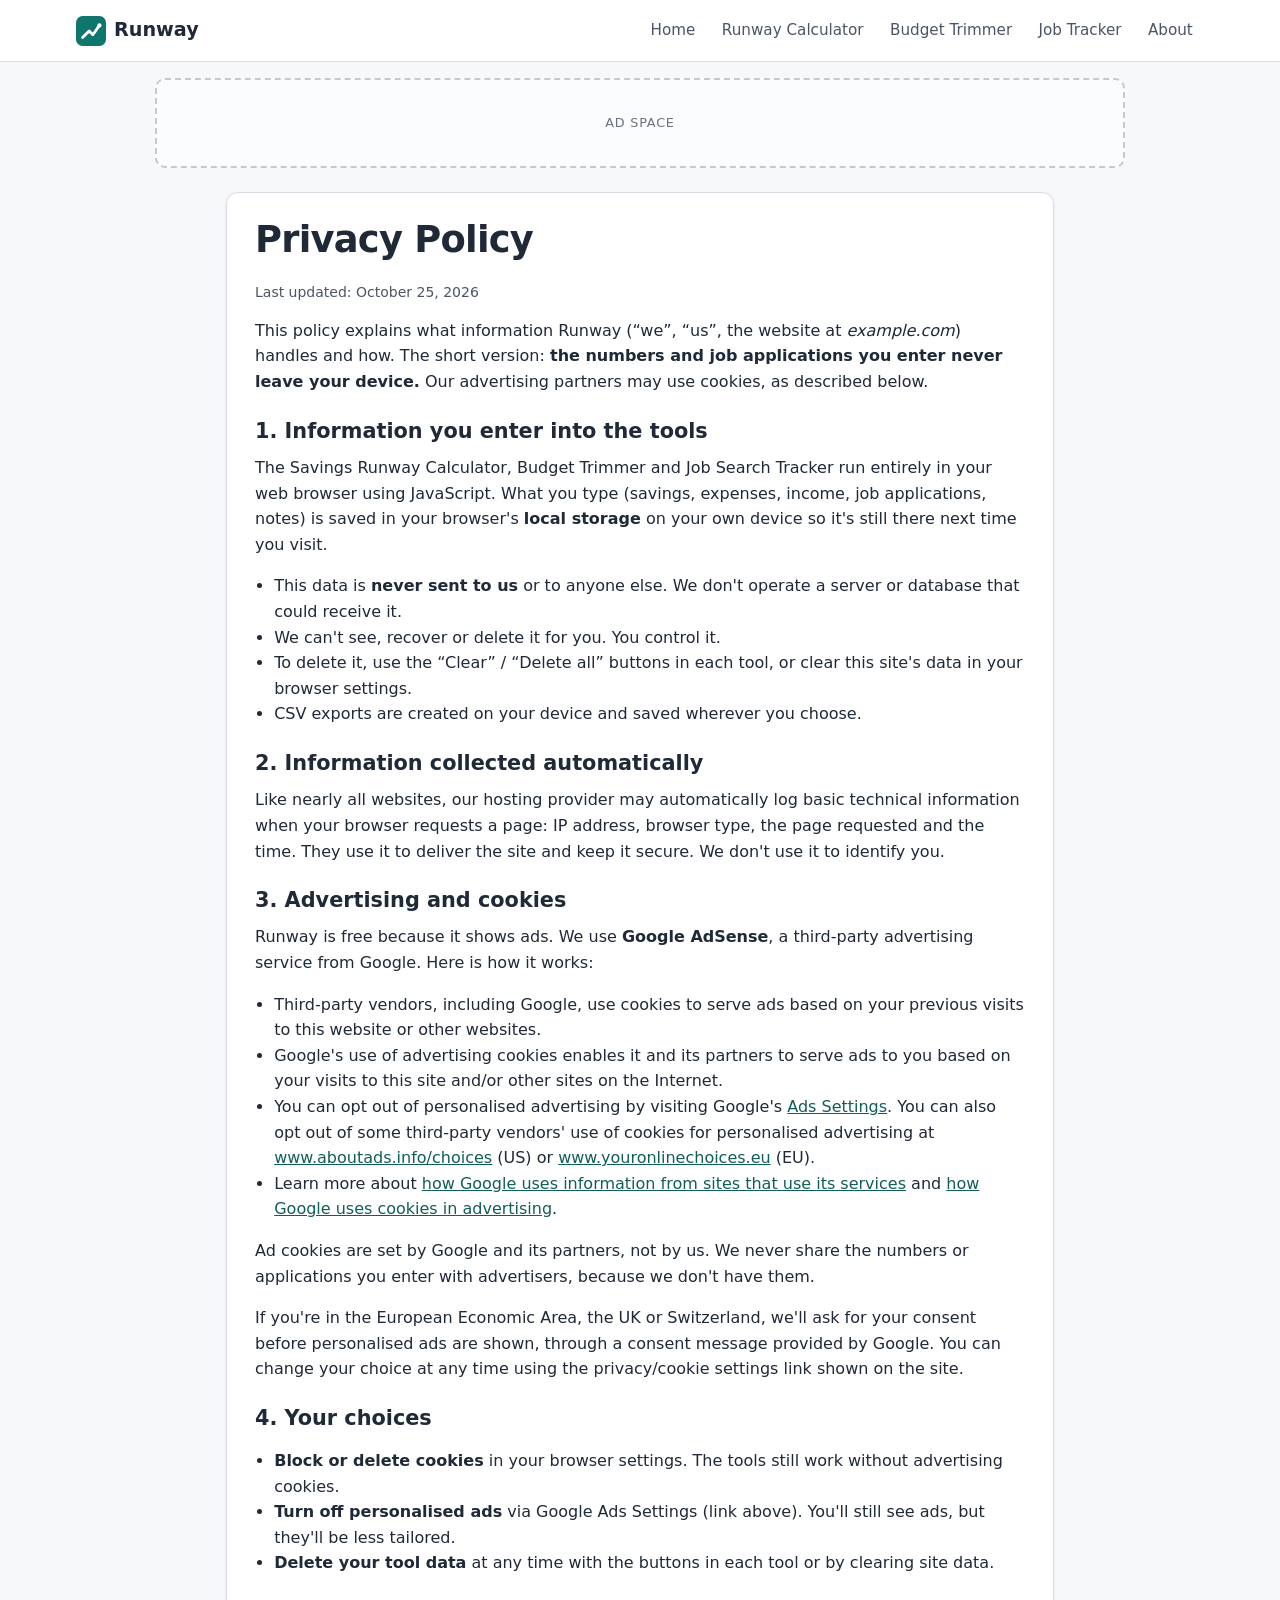
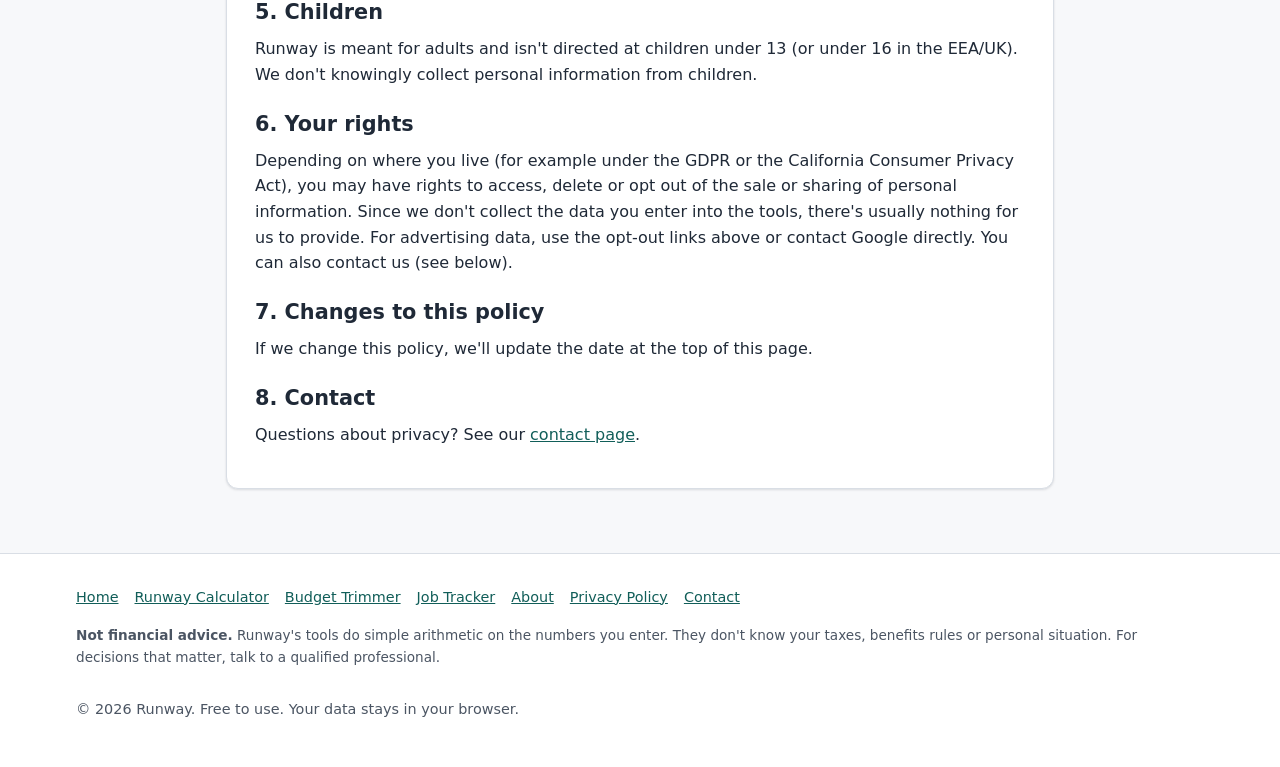
==== privacy.html @ b2f111d3 "Launch Runway: free money-runway toolkit" ====
<!doctype html>
<html lang="en">
<head>
<meta charset="utf-8">
<meta name="viewport" content="width=device-width, initial-scale=1">
<title>Privacy Policy | Runway</title>
<meta name="description" content="Runway privacy policy: your financial numbers and job applications never leave your browser. Learn how advertising cookies from Google AdSense work and how to opt out.">
<link rel="canonical" href="https://space-emporium.github.io/runway/privacy.html">
<!-- NOTE: replace https://space-emporium.github.io/runway with your real domain here, in sitemap.xml and robots.txt -->
<meta property="og:type" content="website">
<meta property="og:site_name" content="Runway">
<meta property="og:title" content="Privacy Policy | Runway">
<meta property="og:description" content="Runway privacy policy: your financial numbers and job applications never leave your browser. Learn how advertising cookies from Google AdSense work and how to opt out.">
<meta property="og:url" content="https://space-emporium.github.io/runway/privacy.html">
<meta property="og:image" content="https://space-emporium.github.io/runway/assets/og-image.png">
<meta property="og:image:width" content="1200">
<meta property="og:image:height" content="630">
<meta name="twitter:card" content="summary_large_image">
<meta name="theme-color" content="#0f766e">
<link rel="icon" href="favicon.svg" type="image/svg+xml">
<link rel="stylesheet" href="assets/css/style.css">
<!-- Google AdSense loader: uncomment after approval and replace the publisher ID.
<script async src="https://pagead2.googlesyndication.com/pagead/js/adsbygoogle.js?client=ca-pub-XXXXXXXXXXXXXXXX" crossorigin="anonymous"></script>
-->
</head>
<body>
<a class="skip-link" href="#main">Skip to content</a>
<header class="site-header">
  <div class="container">
    <a class="brand" href="index.html"><img src="favicon.svg" alt="" width="30" height="30">Runway</a>
    <nav class="nav" aria-label="Main"><ul><li><a href="index.html">Home</a></li><li><a href="runway-calculator.html">Runway Calculator</a></li><li><a href="budget-trimmer.html">Budget Trimmer</a></li><li><a href="job-tracker.html">Job Tracker</a></li><li><a href="about.html">About</a></li></ul></nav>
  </div>
</header>
<div class="ad-top-wrap">
<aside class="ad-slot ad-top" aria-label="Advertisement">
  <!-- AD SLOT: Top banner (responsive leaderboard)
       After AdSense approval: 1) uncomment the AdSense loader in <head>,
       2) replace ca-pub-XXXXXXXXXXXXXXXX and data-ad-slot with your own IDs,
       3) uncomment the block below and delete the "Ad space" placeholder span.
  <ins class="adsbygoogle"
       style="display:block"
       data-ad-client="ca-pub-XXXXXXXXXXXXXXXX"
       data-ad-slot="0000000000"
       data-ad-format="auto"
       data-full-width-responsive="true"></ins>
  <script>(adsbygoogle = window.adsbygoogle || []).push({});</script>
  -->
  <span class="ad-label">Ad space</span>
</aside></div>
<div class="container layout no-sidebar">
<main id="main">
<article class="card prose">
  <h1>Privacy Policy</h1>
  <p class="muted small">Last updated: October 25, 2026</p>
  <p>This policy explains what information Runway (“we”, “us”, the website at <em>example.com</em>) handles and how. The short version: <strong>the numbers and job applications you enter never leave your device.</strong> Our advertising partners may use cookies, as described below.</p>

  <h2>1. Information you enter into the tools</h2>
  <p>The Savings Runway Calculator, Budget Trimmer and Job Search Tracker run entirely in your web browser using JavaScript. What you type (savings, expenses, income, job applications, notes) is saved in your browser's <strong>local storage</strong> on your own device so it's still there next time you visit.</p>
  <ul>
    <li>This data is <strong>never sent to us</strong> or to anyone else. We don't operate a server or database that could receive it.</li>
    <li>We can't see, recover or delete it for you. You control it.</li>
    <li>To delete it, use the “Clear” / “Delete all” buttons in each tool, or clear this site's data in your browser settings.</li>
    <li>CSV exports are created on your device and saved wherever you choose.</li>
  </ul>

  <h2>2. Information collected automatically</h2>
  <p>Like nearly all websites, our hosting provider may automatically log basic technical information when your browser requests a page: IP address, browser type, the page requested and the time. They use it to deliver the site and keep it secure. We don't use it to identify you.</p>

  <h2>3. Advertising and cookies</h2>
  <p>Runway is free because it shows ads. We use <strong>Google AdSense</strong>, a third-party advertising service from Google. Here is how it works:</p>
  <ul>
    <li>Third-party vendors, including Google, use cookies to serve ads based on your previous visits to this website or other websites.</li>
    <li>Google's use of advertising cookies enables it and its partners to serve ads to you based on your visits to this site and/or other sites on the Internet.</li>
    <li>You can opt out of personalised advertising by visiting Google's <a href="https://adssettings.google.com/" rel="noopener">Ads Settings</a>. You can also opt out of some third-party vendors' use of cookies for personalised advertising at <a href="https://www.aboutads.info/choices/" rel="noopener">www.aboutads.info/choices</a> (US) or <a href="https://www.youronlinechoices.eu/" rel="noopener">www.youronlinechoices.eu</a> (EU).</li>
    <li>Learn more about <a href="https://policies.google.com/technologies/partner-sites" rel="noopener">how Google uses information from sites that use its services</a> and <a href="https://policies.google.com/technologies/ads" rel="noopener">how Google uses cookies in advertising</a>.</li>
  </ul>
  <p>Ad cookies are set by Google and its partners, not by us. We never share the numbers or applications you enter with advertisers, because we don't have them.</p>
  <p>If you're in the European Economic Area, the UK or Switzerland, we'll ask for your consent before personalised ads are shown, through a consent message provided by Google. You can change your choice at any time using the privacy/cookie settings link shown on the site.</p>

  <h2>4. Your choices</h2>
  <ul>
    <li><strong>Block or delete cookies</strong> in your browser settings. The tools still work without advertising cookies.</li>
    <li><strong>Turn off personalised ads</strong> via Google Ads Settings (link above). You'll still see ads, but they'll be less tailored.</li>
    <li><strong>Delete your tool data</strong> at any time with the buttons in each tool or by clearing site data.</li>
  </ul>

  <h2>5. Children</h2>
  <p>Runway is meant for adults and isn't directed at children under 13 (or under 16 in the EEA/UK). We don't knowingly collect personal information from children.</p>

  <h2>6. Your rights</h2>
  <p>Depending on where you live (for example under the GDPR or the California Consumer Privacy Act), you may have rights to access, delete or opt out of the sale or sharing of personal information. Since we don't collect the data you enter into the tools, there's usually nothing for us to provide. For advertising data, use the opt-out links above or contact Google directly. You can also contact us (see below).</p>

  <h2>7. Changes to this policy</h2>
  <p>If we change this policy, we'll update the date at the top of this page.</p>

  <h2>8. Contact</h2>
  <p>Questions about privacy? See our <a href="contact.html">contact page</a>.</p>
</article>
</main>

</div>
<footer class="site-footer">
  <div class="container">
    <nav aria-label="Footer"><ul>
      <li><a href="index.html">Home</a></li><li><a href="runway-calculator.html">Runway Calculator</a></li>
      <li><a href="budget-trimmer.html">Budget Trimmer</a></li><li><a href="job-tracker.html">Job Tracker</a></li>
      <li><a href="about.html">About</a></li><li><a href="privacy.html">Privacy Policy</a></li><li><a href="contact.html">Contact</a></li>
    </ul></nav>
    <p class="disclaimer"><strong>Not financial advice.</strong> Runway's tools do simple arithmetic on the numbers you enter. They don't know your taxes, benefits rules or personal situation. For decisions that matter, talk to a qualified professional.</p>
    <p>© <span id="year">2026</span> Runway. Free to use. Your data stays in your browser.</p>
  </div>
</footer>
<script src="assets/js/common.js" defer></script>

</body>
</html>
---- assets/css/style.css ----
/* Runway — single stylesheet. Light theme, one accent colour (teal). */
:root{
  --accent:#0f766e; --accent-dark:#115e59; --accent-soft:#e6f4f2;
  --text:#1f2937; --muted:#4b5563; --border:#d9dee5; --bg:#f7f8fa; --card:#fff;
  --danger:#b42318; --warn-bg:#fff7e6; --radius:12px;
  --shadow:0 1px 2px rgba(16,24,40,.05),0 1px 3px rgba(16,24,40,.08);
  font-family:system-ui,-apple-system,"Segoe UI",Roboto,"Helvetica Neue",Arial,sans-serif;
}
*,*::before,*::after{box-sizing:border-box}
html{-webkit-text-size-adjust:100%}
body{margin:0;background:var(--bg);color:var(--text);line-height:1.6;font-size:1rem}
img,svg{max-width:100%}
a{color:var(--accent-dark)}
a:hover{color:var(--accent)}
:focus-visible{outline:3px solid #f59e0b;outline-offset:2px;border-radius:4px}
h1,h2,h3{line-height:1.25;margin:0 0 .5em}
h1{font-size:clamp(1.6rem,4vw,2.3rem);letter-spacing:-.02em}
h2{font-size:1.3rem}
h3{font-size:1.05rem}
p{margin:0 0 1em}
.skip-link{position:absolute;left:-999px;top:0;background:#fff;padding:.5rem 1rem;z-index:10}
.skip-link:focus{left:.5rem;top:.5rem}
.container{max-width:1160px;margin:0 auto;padding:0 1rem}

/* Header */
.site-header{background:#fff;border-bottom:1px solid var(--border)}
.site-header .container{display:flex;align-items:center;justify-content:space-between;gap:1rem;flex-wrap:wrap;padding-top:.75rem;padding-bottom:.75rem}
.brand{display:flex;align-items:center;gap:.5rem;font-weight:700;font-size:1.2rem;color:var(--text);text-decoration:none}
.brand img{width:30px;height:30px}
.nav ul{list-style:none;display:flex;flex-wrap:wrap;gap:.25rem;margin:0;padding:0}
.nav a{display:block;padding:.4rem .7rem;border-radius:8px;color:var(--muted);text-decoration:none;font-weight:500;font-size:.95rem}
.nav a:hover{background:var(--accent-soft);color:var(--accent-dark)}
.nav a[aria-current="page"]{background:var(--accent-soft);color:var(--accent-dark)}

/* Layout */
.sidebar{display:none}
.layout{display:grid;grid-template-columns:minmax(0,1fr);gap:1.5rem;padding:1.5rem 1rem 2.5rem}
.layout.no-sidebar{max-width:860px}
@media (min-width:1000px){
  .layout.has-sidebar{grid-template-columns:minmax(0,1fr) 300px}
  .sidebar{display:block}
}
.sidebar .ad-slot{position:sticky;top:1rem;min-height:600px;margin:0}

.card{background:var(--card);border:1px solid var(--border);border-radius:var(--radius);padding:1.25rem;box-shadow:var(--shadow);margin-bottom:1.5rem}
@media (min-width:640px){.card{padding:1.5rem 1.75rem}}
.lead{font-size:1.1rem;color:var(--muted);max-width:60ch}
.muted{color:var(--muted)}
.small{font-size:.875rem}

/* Ad slots: clearly labelled, generous spacing so they never sit next to buttons. */
.ad-slot{display:flex;flex-direction:column;align-items:center;justify-content:center;
  border:2px dashed #c3c9d2;border-radius:10px;background:#fbfcfd;color:#6b7280;
  font-size:.8rem;letter-spacing:.06em;text-transform:uppercase;margin:2.5rem 0;min-height:100px;text-align:center;overflow:hidden}
.ad-slot .ad-label{padding:.5rem}
.ad-top-wrap{padding:1rem 1rem 0}
.ad-top-wrap .ad-slot{margin:0 auto;max-width:970px;min-height:90px}
@media (max-width:639px){.ad-top-wrap .ad-slot{min-height:60px}}

/* Hero & tool cards */
.hero{padding:.5rem 0 1rem}
.hero .cta-row{display:flex;flex-wrap:wrap;gap:.75rem;margin-top:1.25rem}
.tool-grid{display:grid;gap:1rem;grid-template-columns:1fr}
@media (min-width:700px){.tool-grid{grid-template-columns:repeat(3,1fr)}}
.tool-card{display:flex;flex-direction:column;background:#fff;border:1px solid var(--border);border-radius:var(--radius);padding:1.25rem;text-decoration:none;color:var(--text);box-shadow:var(--shadow);transition:border-color .15s,transform .15s}
.tool-card:hover{border-color:var(--accent);transform:translateY(-2px);color:var(--text)}
.tool-card .icon{width:40px;height:40px;border-radius:10px;background:var(--accent-soft);color:var(--accent);display:grid;place-items:center;font-size:1.3rem;margin-bottom:.75rem}
.tool-card p{color:var(--muted);font-size:.95rem;flex:1}
.tool-card .go{font-weight:600;color:var(--accent-dark)}
.steps{padding-left:1.2rem}
.steps li{margin-bottom:.4rem}

/* Forms */
.form-grid{display:grid;gap:1rem;grid-template-columns:1fr}
@media (min-width:560px){.form-grid{grid-template-columns:1fr 1fr}}
.field{display:flex;flex-direction:column;gap:.3rem}
.field label,.label{font-weight:600;font-size:.95rem}
.hint{font-size:.85rem;color:var(--muted)}
input[type=text],input[type=number],input[type=date],input[type=url],select,textarea{
  font:inherit;font-size:1rem;padding:.6rem .7rem;border:1px solid #b8c0cc;border-radius:8px;background:#fff;color:var(--text);width:100%;min-height:44px}
input:focus,select:focus,textarea:focus{border-color:var(--accent);outline:2px solid var(--accent-soft)}
.money{position:relative}
.money::before{content:"$";position:absolute;left:.7rem;top:50%;transform:translateY(-50%);color:var(--muted);pointer-events:none}
.money input{padding-left:1.5rem}
input[type=range]{width:100%;accent-color:var(--accent);min-height:32px}

.btn{display:inline-flex;align-items:center;justify-content:center;gap:.4rem;font:inherit;font-weight:600;font-size:.95rem;padding:.6rem 1.1rem;min-height:44px;border-radius:8px;border:1px solid var(--accent);background:var(--accent);color:#fff;cursor:pointer;text-decoration:none}
.btn:hover{background:var(--accent-dark);color:#fff}
.btn.secondary{background:#fff;color:var(--accent-dark)}
.btn.secondary:hover{background:var(--accent-soft)}
.btn.ghost{background:transparent;border-color:transparent;color:var(--muted)}
.btn.ghost:hover{background:#eef0f3;color:var(--text)}
.btn.danger{background:#fff;border-color:#f1c4c0;color:var(--danger)}
.btn.danger:hover{background:#fdecea}
.btn.small{padding:.3rem .6rem;min-height:36px;font-size:.85rem}
.btn-row{display:flex;flex-wrap:wrap;gap:.6rem;margin-top:1rem}

/* Results */
.results{border-top:1px solid var(--border);margin-top:1.5rem;padding-top:1.5rem}
.stat-grid{display:grid;gap:.75rem;grid-template-columns:1fr}
@media (min-width:560px){.stat-grid{grid-template-columns:repeat(3,1fr)}}
.stat{background:var(--accent-soft);border-radius:10px;padding:1rem}
.stat .k{font-size:.85rem;color:var(--accent-dark);font-weight:600}
.stat .v{font-size:1.6rem;font-weight:700;line-height:1.2;margin-top:.2rem;font-variant-numeric:tabular-nums}
.stat .s{font-size:.85rem;color:var(--muted)}
.stat.big{background:var(--accent);color:#fff}
.stat.big .k,.stat.big .s{color:#d7f0ec}
.notice{background:var(--warn-bg);border:1px solid #f5d9a8;border-radius:10px;padding:.75rem 1rem;font-size:.92rem}
.notice.good{background:#ecfdf3;border-color:#abefc6}
.whatif{background:#fafbfc;border:1px solid var(--border);border-radius:10px;padding:1rem;margin-top:1.25rem}
.whatif output{font-weight:700}
.chart-wrap{margin-top:1.25rem}
.chart-wrap svg{display:block;width:100%;height:auto}
.chart-legend{display:flex;gap:1rem;font-size:.85rem;color:var(--muted);flex-wrap:wrap}
.swatch{display:inline-block;width:12px;height:12px;border-radius:3px;margin-right:.35rem;vertical-align:-1px}

/* Tables */
.table-wrap{position:relative;overflow-x:auto;border:1px solid var(--border);border-radius:10px}
table{border-collapse:collapse;width:100%;font-size:.93rem;background:#fff}
th,td{text-align:left;padding:.55rem .65rem;border-bottom:1px solid #edf0f3;vertical-align:middle}
th{background:#f3f5f8;font-size:.82rem;text-transform:uppercase;letter-spacing:.03em;color:var(--muted)}
tbody tr:last-child td{border-bottom:none}
td input,td select{min-height:38px;padding:.35rem .5rem;font-size:.93rem}
td.num,th.num{text-align:right;font-variant-numeric:tabular-nums}
.pill{display:inline-block;font-size:.78rem;font-weight:600;padding:.15rem .55rem;border-radius:999px;background:#eef0f3;color:#374151;white-space:nowrap}
.pill.applied{background:#e0ecff;color:#1d4ed8}.pill.interviewing{background:#fef3c7;color:#92400e}
.pill.offer{background:#dcfce7;color:#166534}.pill.rejected{background:#fee2e2;color:#991b1b}
.pill.wishlist{background:#f3e8ff;color:#6b21a8}.pill.ghosted{background:#e5e7eb;color:#374151}
.empty{padding:2rem 1rem;text-align:center;color:var(--muted)}
.sr-only{position:absolute;width:1px;height:1px;padding:0;margin:-1px;overflow:hidden;clip:rect(0,0,0,0);white-space:nowrap;border:0}
.toolbar{display:flex;flex-wrap:wrap;gap:.75rem;align-items:end;justify-content:space-between;margin-bottom:1rem}
.counts{display:flex;flex-wrap:wrap;gap:.5rem}
details summary{cursor:pointer;font-weight:600;color:var(--accent-dark)}
.prose h2{margin-top:1.5rem}
.prose ul{padding-left:1.2rem}

/* Footer */
.site-footer{background:#fff;border-top:1px solid var(--border);padding:2rem 0;font-size:.9rem;color:var(--muted)}
.site-footer .container{display:grid;gap:1rem}
.site-footer nav ul{list-style:none;display:flex;flex-wrap:wrap;gap:1rem;margin:0;padding:0}
.disclaimer{font-size:.85rem}
@media print{.ad-slot,.ad-top-wrap,.sidebar,.site-header nav,.btn{display:none!important}}
.item-list{display:grid;gap:.5rem;margin-top:.75rem}
.item-row{display:grid;grid-template-columns:minmax(0,1fr) 130px 44px;gap:.5rem;align-items:center}
.item-row .btn{min-height:44px}
#items-body input[data-f=name]{min-width:140px}
#items-body input[data-f=category]{min-width:120px}
#items-body select{min-width:118px}
#items-body .gained{white-space:nowrap}
[hidden]{display:none!important}
.quick-status{min-width:132px}
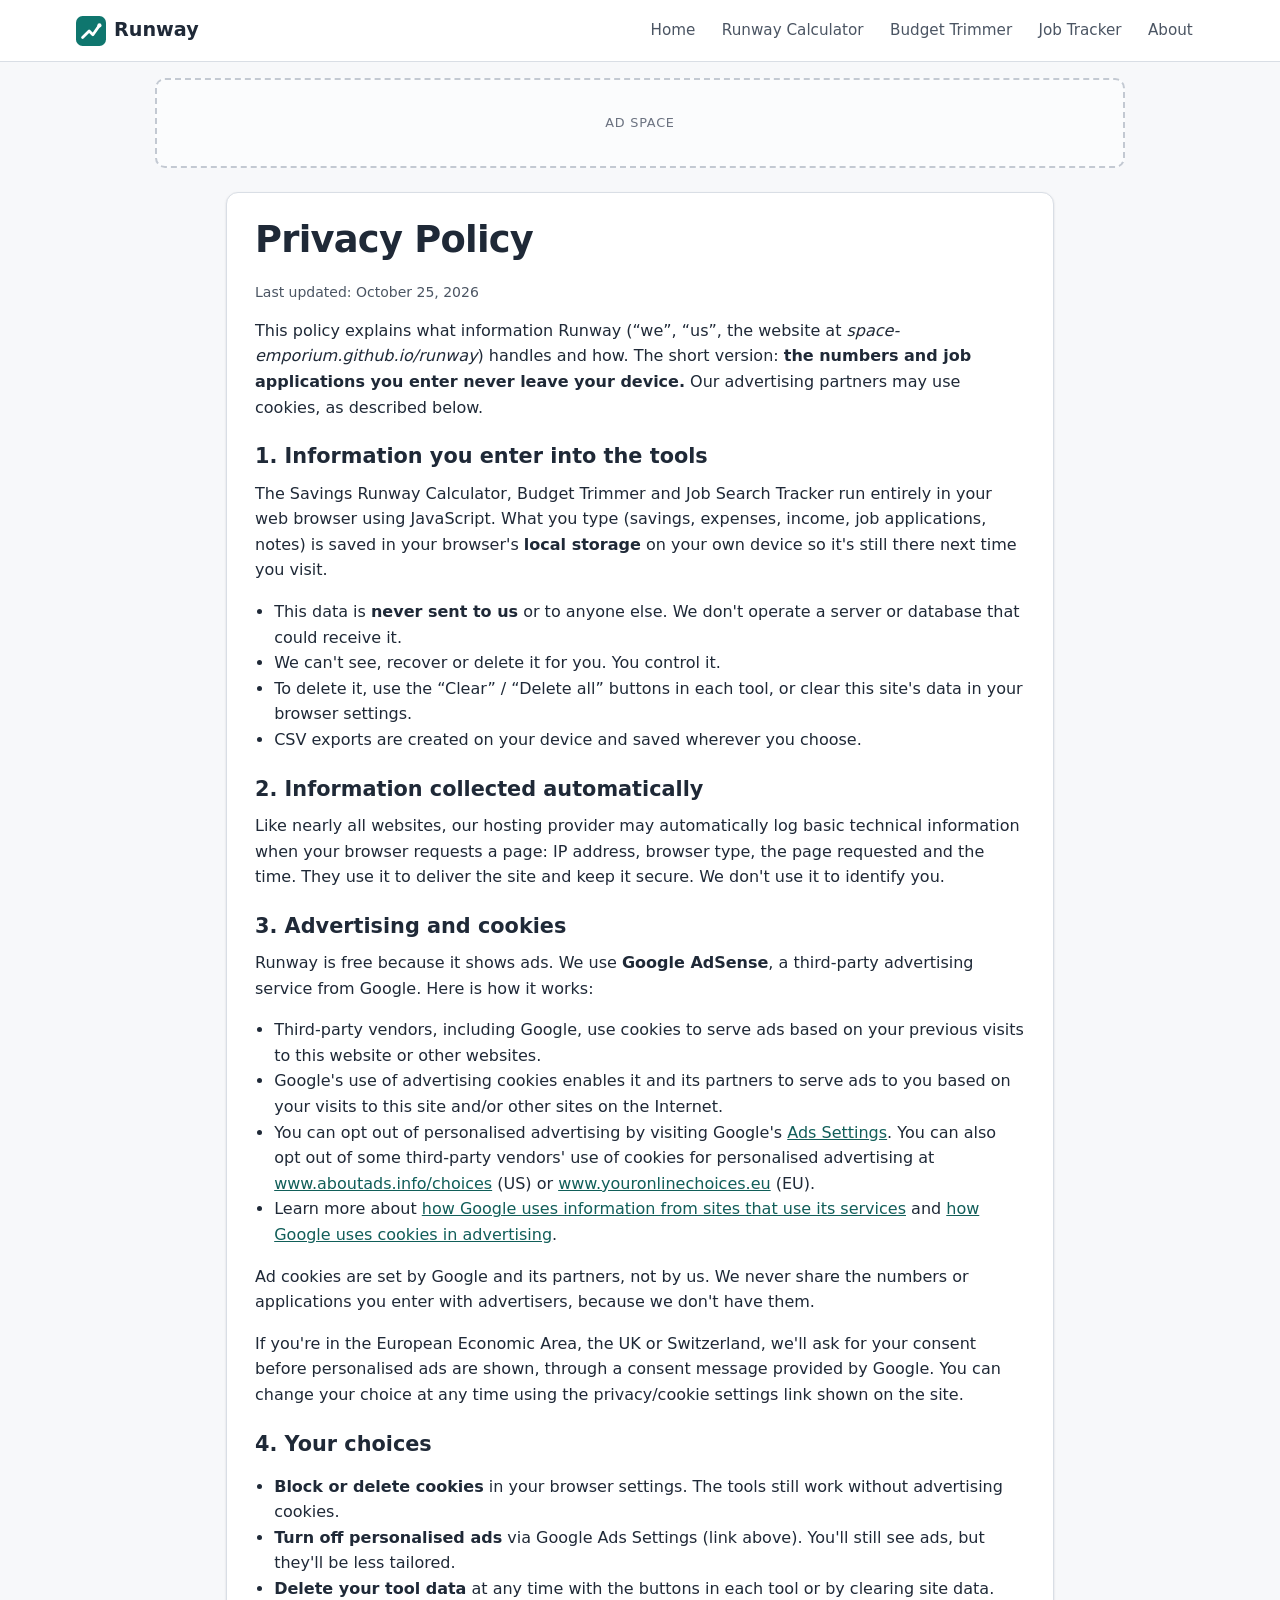
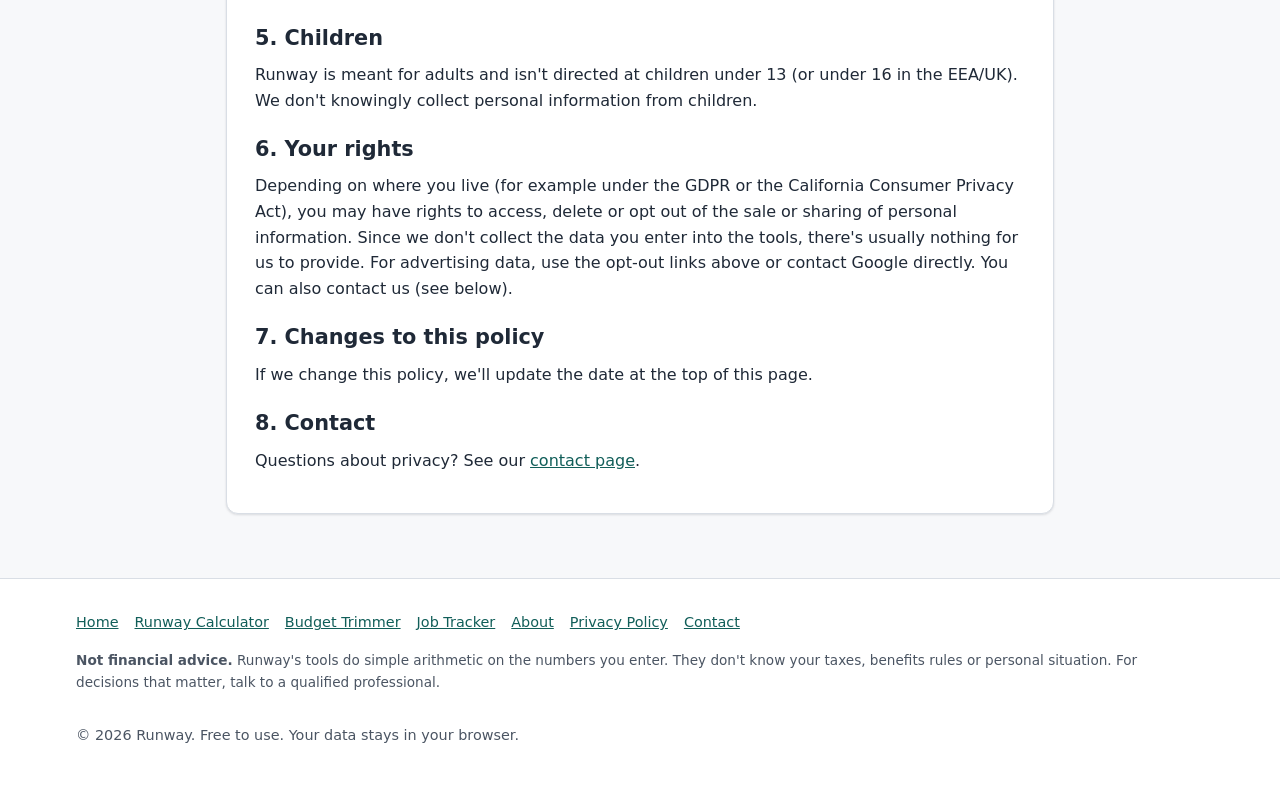
==== commit 40ab3c33: "Privacy policy: use the real site address" ====
--- a/privacy.html
+++ b/privacy.html
@@ -52,7 +52,7 @@
 <article class="card prose">
   <h1>Privacy Policy</h1>
   <p class="muted small">Last updated: October 25, 2026</p>
-  <p>This policy explains what information Runway (“we”, “us”, the website at <em>example.com</em>) handles and how. The short version: <strong>the numbers and job applications you enter never leave your device.</strong> Our advertising partners may use cookies, as described below.</p>
+  <p>This policy explains what information Runway (“we”, “us”, the website at <em>space-emporium.github.io/runway</em>) handles and how. The short version: <strong>the numbers and job applications you enter never leave your device.</strong> Our advertising partners may use cookies, as described below.</p>
 
   <h2>1. Information you enter into the tools</h2>
   <p>The Savings Runway Calculator, Budget Trimmer and Job Search Tracker run entirely in your web browser using JavaScript. What you type (savings, expenses, income, job applications, notes) is saved in your browser's <strong>local storage</strong> on your own device so it's still there next time you visit.</p>
